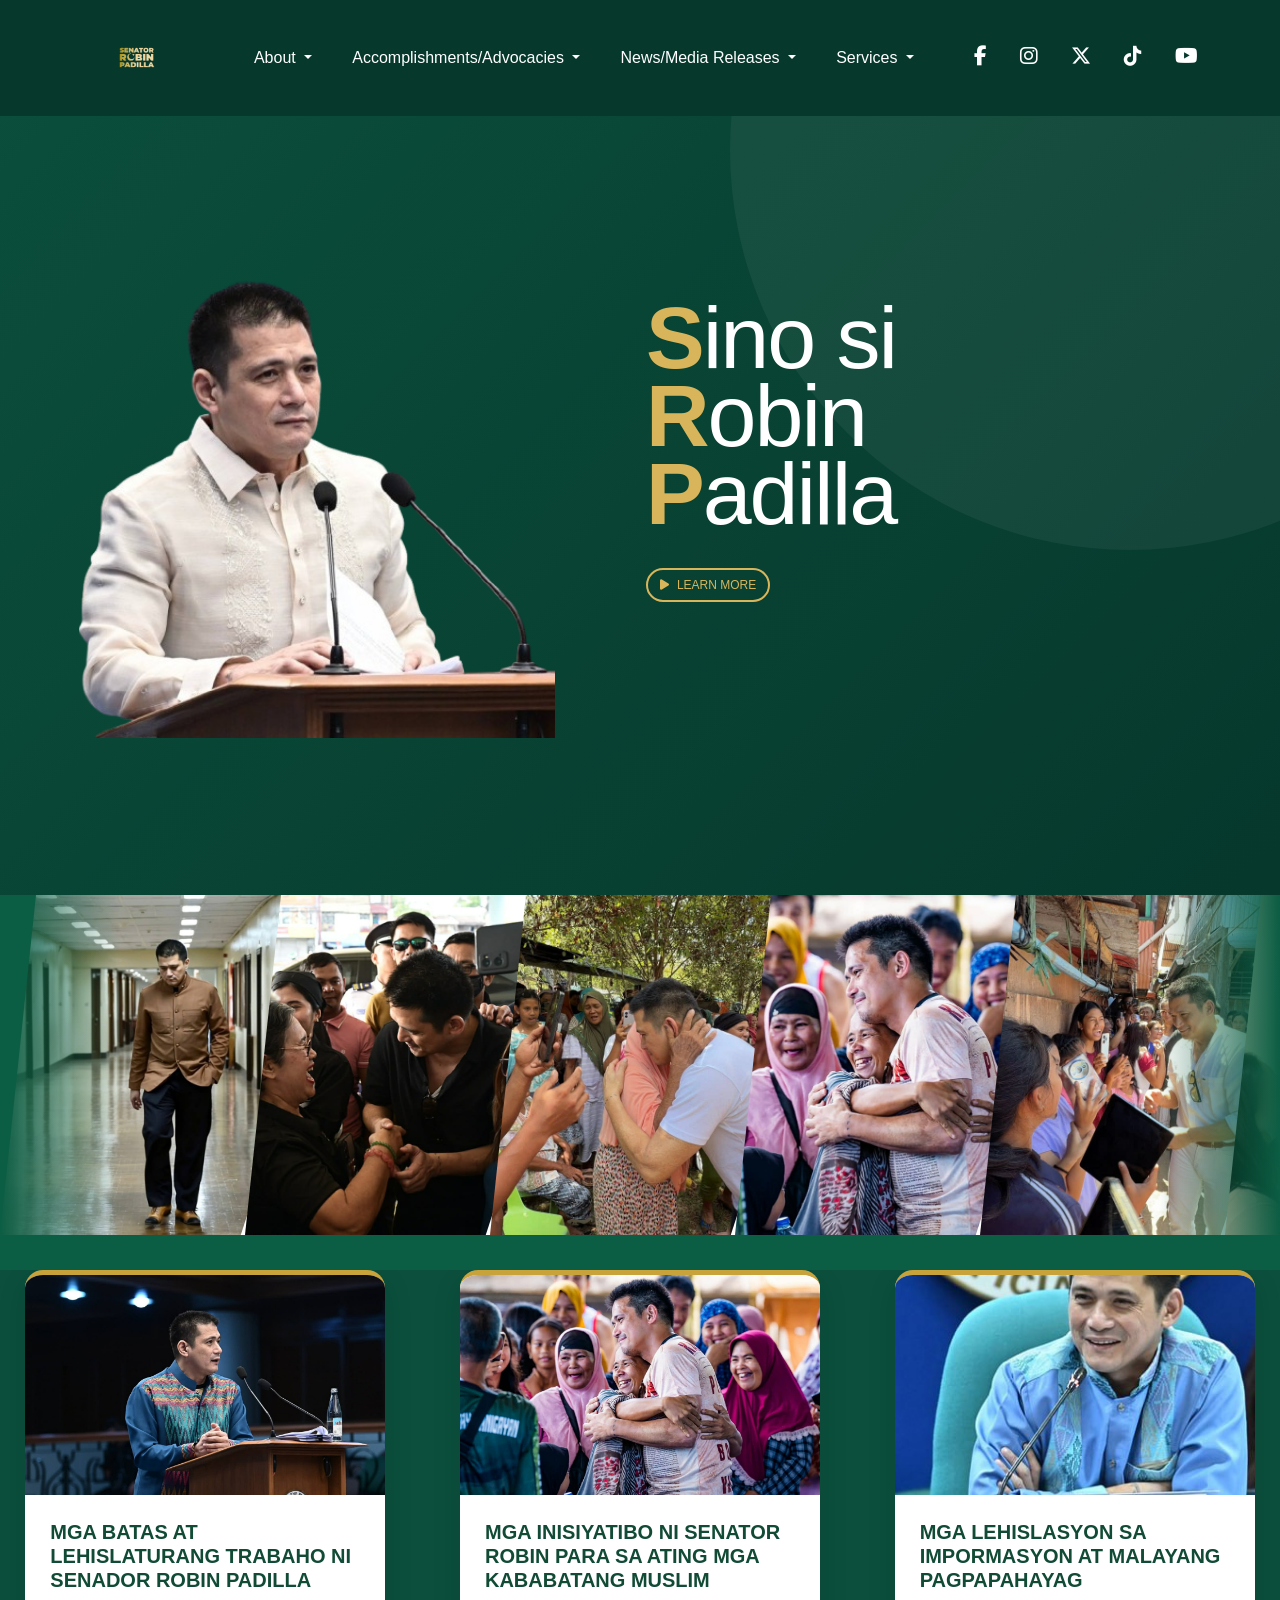
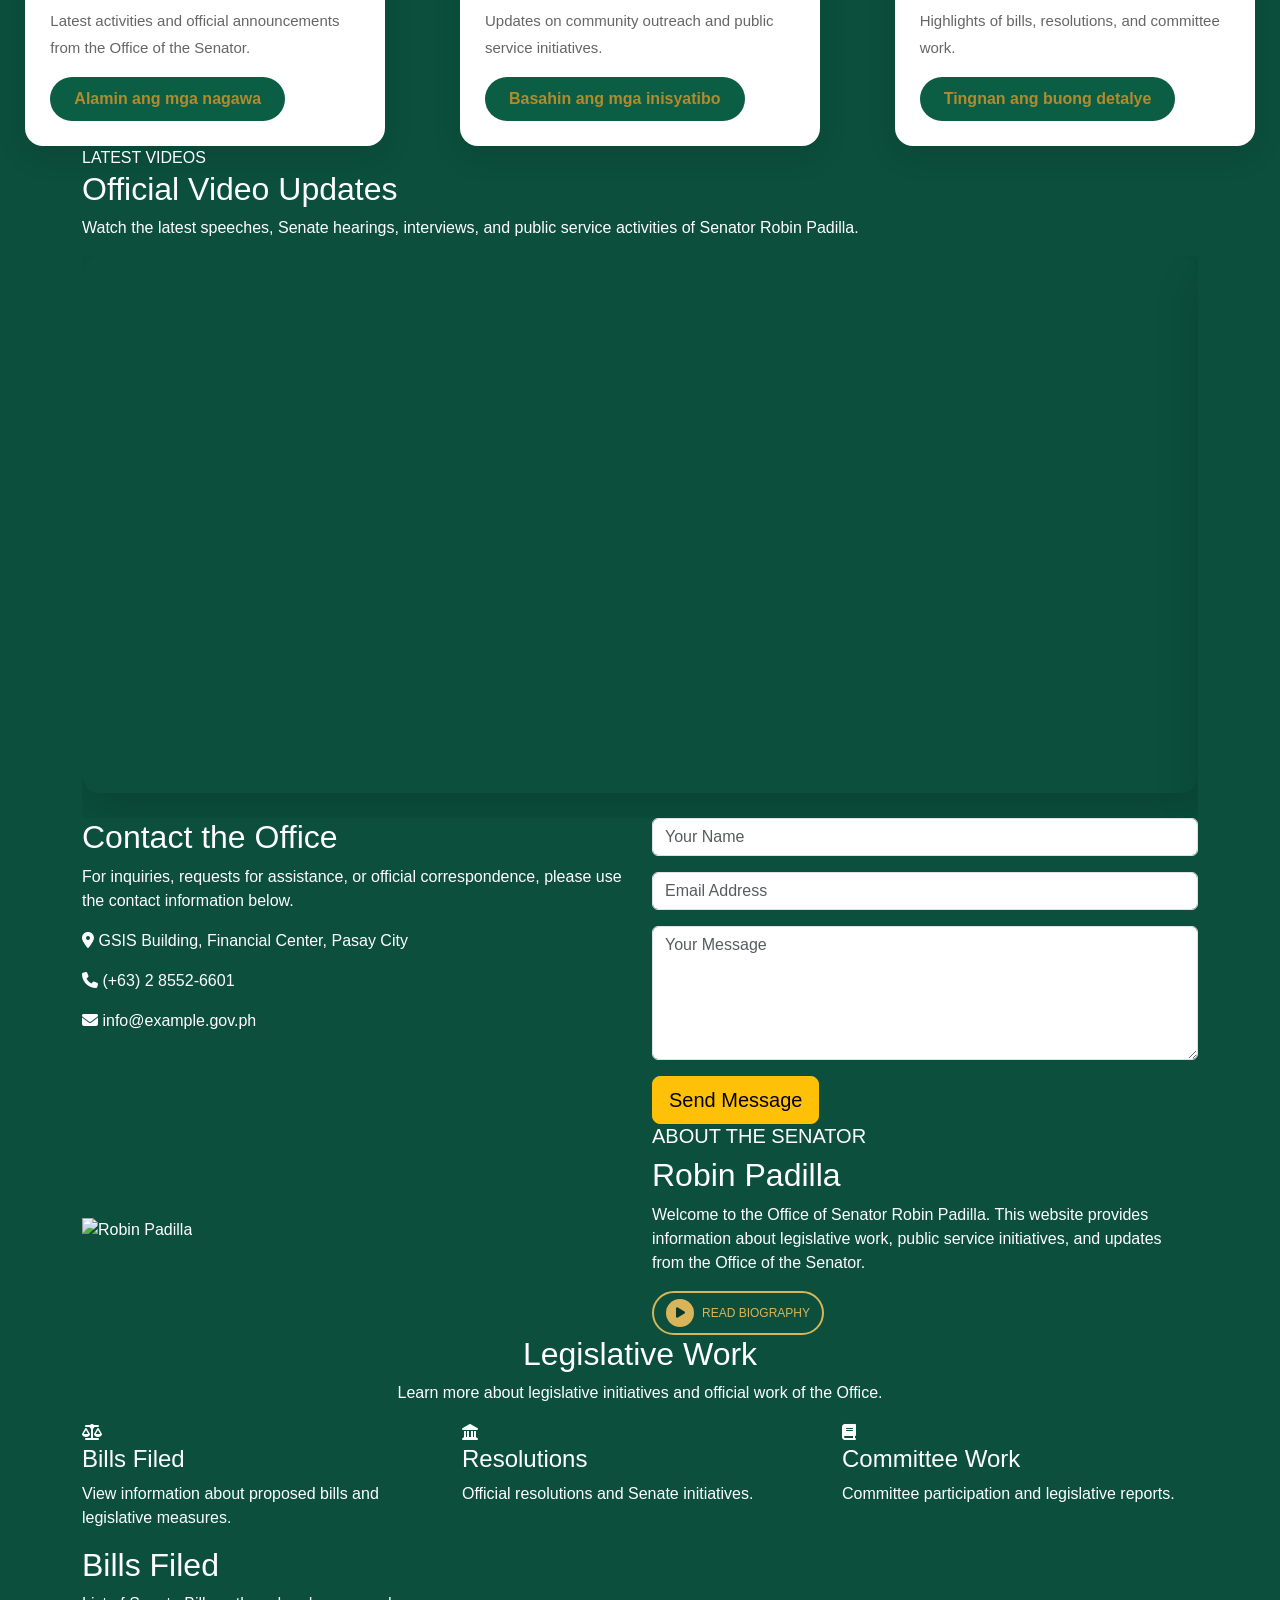
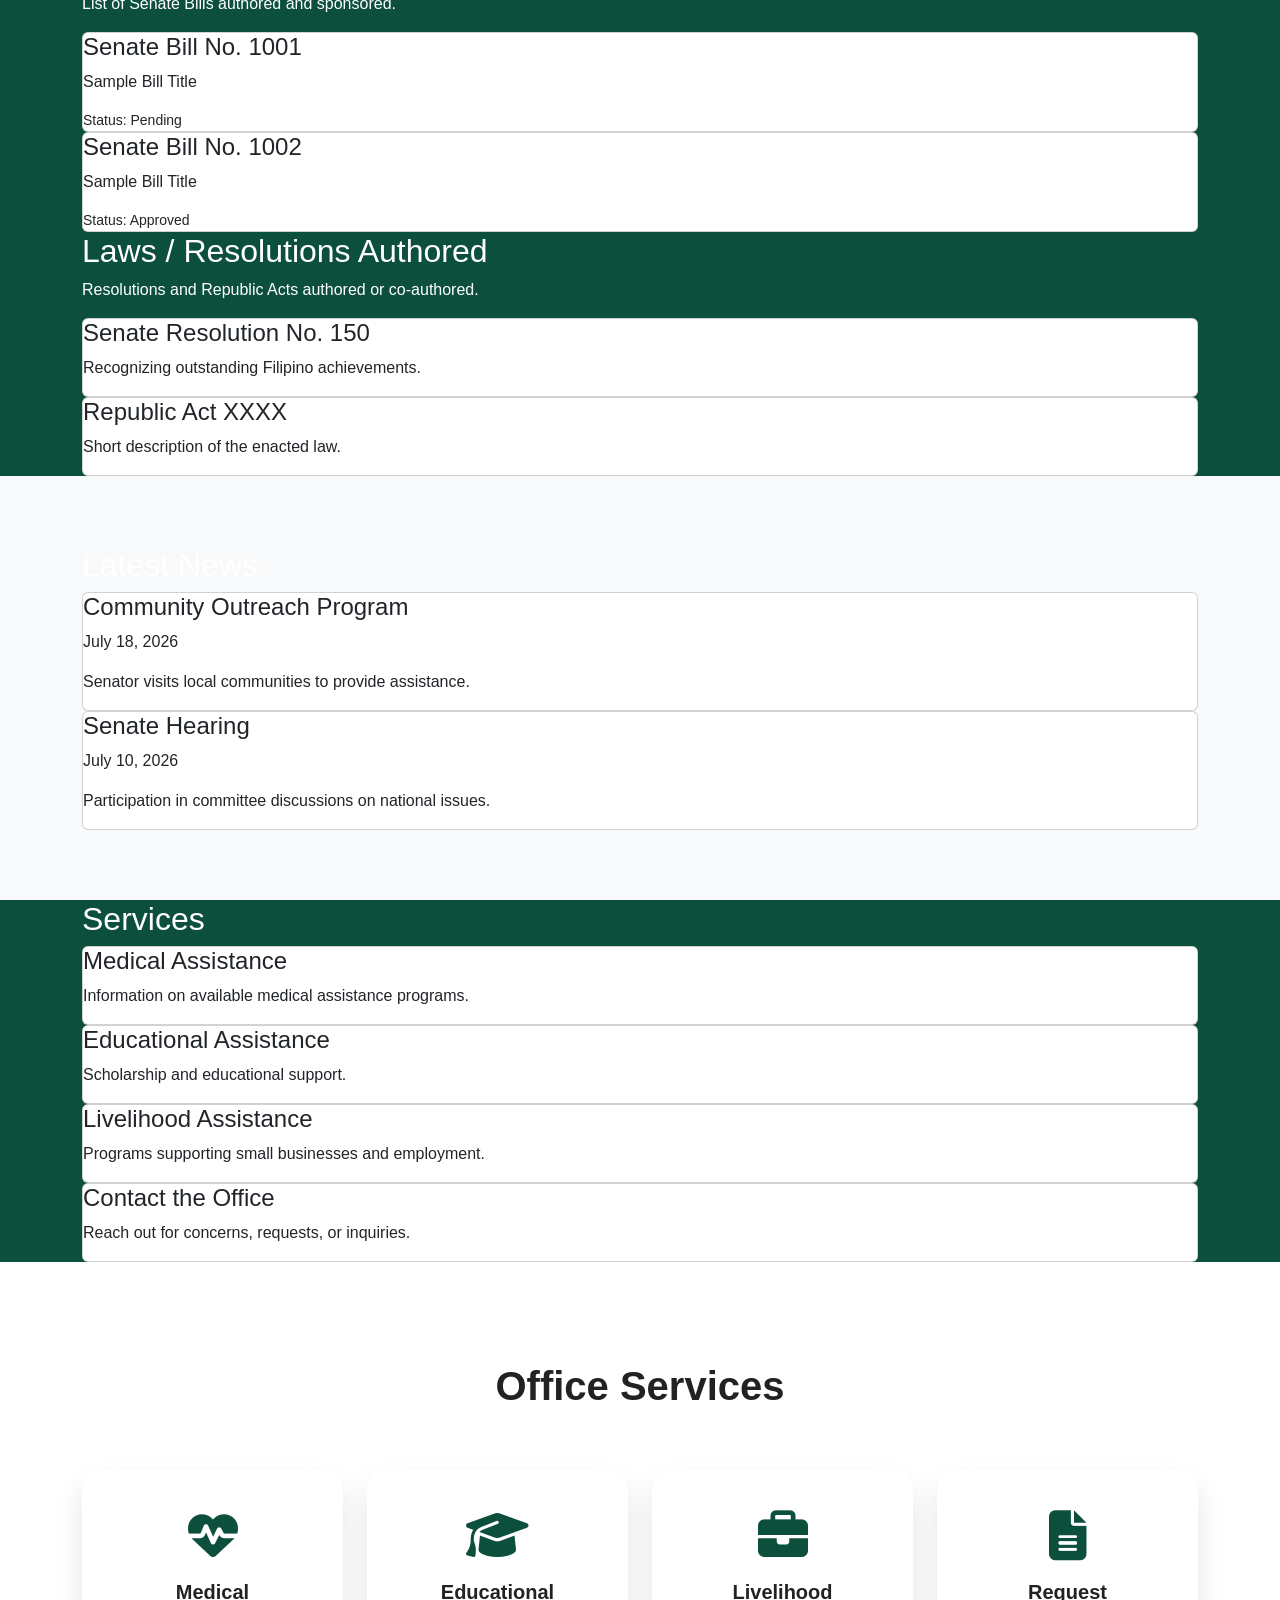
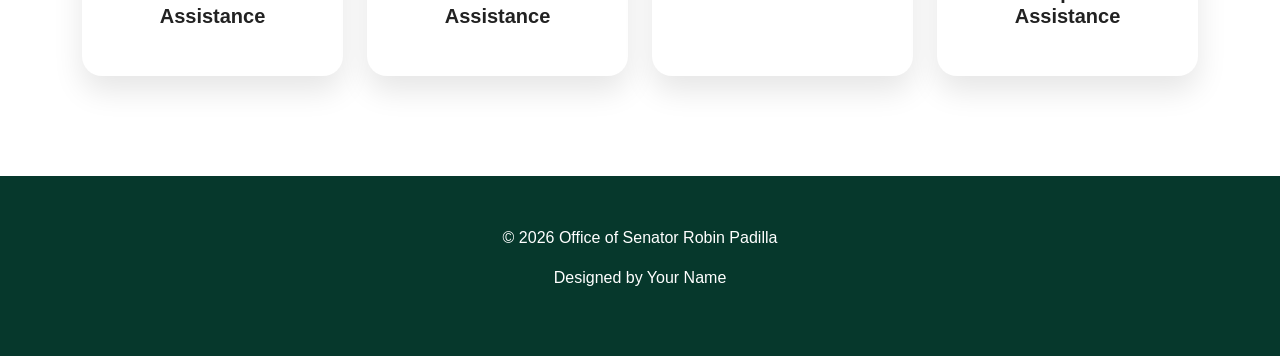
==== index.html @ f65e0e1d "Add files via upload" ====
<!DOCTYPE html>
<html lang="en">
<head>
    <link rel="stylesheet" href="https://cdn.jsdelivr.net/npm/swiper@11/swiper-bundle.min.css">
    <meta charset="UTF-8">
    <meta name="viewport" content="width=device-width, initial-scale=1.0">
    <title>Office of Senator Robin Padilla</title>

    <!-- Bootstrap -->
    <link href="https://cdn.jsdelivr.net/npm/bootstrap@5.3.3/dist/css/bootstrap.min.css" rel="stylesheet">

    <!-- Font Awesome -->
    <link rel="stylesheet"
          href="https://cdnjs.cloudflare.com/ajax/libs/font-awesome/6.6.0/css/all.min.css">

    <!-- Google Font -->
    <link href="https://fonts.googleapis.com/css2?family=League+Spartan:wght@400;500;600;700;800&display=swap" rel="stylesheet">

    <link rel="stylesheet" href="style.css">
    <link rel="preconnect" href="https://fonts.googleapis.com">
<link rel="preconnect" href="https://fonts.gstatic.com" crossorigin>

<link href="https://fonts.googleapis.com/css2?family=League+Spartan:wght@400;500;600;700;800&display=swap" rel="stylesheet">
<link href="https://unpkg.com/aos@2.3.4/dist/aos.css" rel="stylesheet">
</head><script src="https://unpkg.com/aos@2.3.4/dist/aos.js"></script>
<script>
AOS.init({
    duration:1000,
    once:true
});
</script>
<script src="https://cdn.jsdelivr.net/npm/swiper@11/swiper-bundle.min.js"></script>

<script>
const swiper = new Swiper(".videoSwiper", {
    loop: true,
    speed: 800,

    pagination: {
        el: ".swiper-pagination",
        clickable: true,
    },

    autoplay: {
        delay: 5000,
        disableOnInteraction: false,
    },
});
</script>
<body>
    
<!-- ================= NAVBAR ================= -->

<nav class="navbar navbar-expand-lg navbar-dark fixed-top">

<div class="container">
<!-- Logo sa kanan -->
<a href="index.html" title="Home">
    <img src="images/senate-logo.png" alt="Senate Logo" class="right-logo">
</a>
<a class="navbar-brand" href="index.html">
</a>

<button class="navbar-toggler"
        data-bs-toggle="collapse"
        data-bs-target="#menu">

<span class="navbar-toggler-icon"></span>
<span class="news-badge">
    SENATE OF THE PHILIPPINES
</span>

</button>

<div class="collapse navbar-collapse" id="menu">

<ul class="navbar-nav ms-auto custom-menu">

    <li class="nav-item dropdown">
        <a class="nav-link dropdown-toggle menu-btn"
           href="#"
           role="button"
           data-bs-toggle="dropdown">
            About
        </a>

        <ul class="dropdown-menu">
            <li><a class="dropdown-item" href="#SRP: Sino si Robin Padilla?">SRP: Sino si Robin Padilla?</a></li>
            <li><a class="dropdown-item" href="#Biography">Biography</a></li>
            <li><a class="dropdown-item" href="#Core Belief, Vision">Core Belief, Vision</a></li>
            <li><a class="dropdown-item" href="#Committee Memberships">Committee Memberships</a></li>
            <li><a class="dropdown-item" href="#Awards, Career Timeline">Awards, Career Timeline</a></li>
        </ul>
    </li>

   <li class="nav-item dropdown">
    <a class="nav-link dropdown-toggle menu-btn"
       href="#"
       role="button"
       data-bs-toggle="dropdown"
       aria-expanded="false">
        Accomplishments/Advocacies
    </a>

    <ul class="dropdown-menu">

        <li>
            <a class="dropdown-item" href="#bills-filed">Bills Filed</a>
        </li>

        <li>
          <a class="dropdown-item" href="#laws-resolutions">Laws/Resolutions Authored</a>
        </li>

        <li>
          <a class="dropdown-item" href="#committee-reports">Committee Reports</a>
        </li>

        <li>
          <a class="dropdown-item" href="#advocacies">Advocacies</a><li class=
        </li>

    </ul>
</li>

   <li class="nav-item dropdown">
    <a class="nav-link dropdown-toggle menu-btn"
       href="#"
       role="button"
       data-bs-toggle="dropdown"
       aria-expanded="false">
        News/Media Releases
    </a>

    <ul class="dropdown-menu">

        <li>
            <a class="dropdown-item" href="#news">
                News
            </a>
        </li>

        <li>
            <a class="dropdown-item" href="#media-press-releases">
                Media/Press Releases
            </a>
        </li>

        <li>
            <a class="dropdown-item" href="#speeches">
                Speeches
            </a>
        </li>

        <li>
            <a class="dropdown-item" href="#videos">
                Videos
            </a>
        </li>

        <li>
            <a class="dropdown-item" href="#photo-gallery">
                Photo Gallery
            </a>
        </li>

    </ul>
</li>

    <li class="nav-item dropdown">
        <a class="nav-link dropdown-toggle menu-btn"
           href="#"
           role="button"
           data-bs-toggle="dropdown">
            Services
        </a>

        <ul class="dropdown-menu">
            <li><a class="dropdown-item" href="#medical Assistance">Medical Assistance</a></li>
            <li><a class="dropdown-item" href="#Education Assistance">Education Assistance(including list of Requirements/processes)</a></li>
            <li><a class="dropdown-item" href="#Frequently Asked-Questions">Frequently Asked Questions</a></li>
            <li><a class="dropdown-item" href="#Downloadable Forms(OSRP,if any)">Downloadable Forms(OSRP,if any)</a></li>
        </ul>
    </li>

</ul>

<div class="social">

<a href="https://www.facebook.com/ROBINPADILLA.OFFICIAL" target="_blank">
    <i class="fab fa-facebook-f"></i>
</a>

<a href="https://www.instagram.com/your_username/" target="_blank">
    <i class="fab fa-instagram"></i>
</a>
<a href="https://x.com/" target="_blank">
    <i class="fab fa-x-twitter"></i>
</a>
<a href="https://www.tiktok.com/@senatorrobinpadilla" target="_blank">
    <i class="fab fa-tiktok"></i>
</a>

<a href="https://www.youtube.com/@OfficialSenatorRobinPadilla" target="_blank">
    <i class="fab fa-youtube"></i>
</a>

</a>

</div>

</div>

</div>
    
</div>

</nav>

<!-- ================= HERO ================= -->

<section class="hero">
<div class="hero-banner">
    <img src="images/rob3.png" alt="Robin Padilla Banner">
</div>
<div class="container">

<div class="row align-items-center">

<div class="col-lg-6">

<div class="hero-image">

</div>

<div class="col-lg-6">

<div class="hero-text">

<h1 class="hero-title">
    <span class="gold">S</span>ino&nbsp;si<br>

    <span class="gold">R</span>obin<br>

    <span class="gold">P</span>adilla
</h1>

<p>

</p>

<a href="#" class="learn-btn">
    <span class="play-icon">
        <i class="fas fa-play"></i>
    </span>
    LEARN MORE
</a>

</div>


</section>

<div class="slider-container">

    <div class="slider-track">

        <div class="panel"><img src="images/bin1.jpg"></div>
        <div class="panel"><img src="images/bin2.jpg"></div>
        <div class="panel"><img src="images/bin3.jpg"></div>
        <div class="panel"><img src="images/TR1.jpg"></div>
        <div class="panel"><img src="images/bin4.jpg"></div>
        <div class="panel"><img src="images/bin5.jpg"></div>
        <div class="panel"><img src="images/bin6.jpg"></div>
        <div class="panel"><img src="images/bin7.jpg"></div>

        <!-- Duplicate -->
        <div class="panel"><img src="images/bin1.jpg"></div>
        <div class="panel"><img src="images/bin2.jpg"></div>
        <div class="panel"><img src="images/bin3.jpg"></div>
        <div class="panel"><img src="images/TR1.jpg"></div>
        <div class="panel"><img src="images/bin4.jpg"></div>
        <div class="panel"><img src="images/bin5.jpg"></div>
        <div class="panel"><img src="images/bin6.jpg"></div>
        <div class="panel"><img src="images/bin7.jpg"></div>

    </div>

</div>


</section>
</section>  

        <div class="row g-4">

            <div class="col-lg-4">
                <div class="news-card">
                    <img src="images/TR.jpg" alt="">
                    <div class="news-content">
                        <h4>MGA BATAS AT LEHISLATURANG TRABAHO
NI SENADOR ROBIN PADILLA</h4>
                        <p>Latest activities and official announcements from the Office of the Senator.</p>
                        <a href="news1.html" class="btn btn-success">
 Alamin ang mga nagawa</a>
                    </div>
                </div>
            </div>
            <div class="col-lg-4">
                <div class="news-card">
                    <img src="images/TR1.jpg" alt="">
                    <div class="news-content">
                        <h4>MGA INISIYATIBO NI SENATOR ROBIN PARA
SA ATING MGA KABABATANG MUSLIM</h4>
                        <p>Updates on community outreach and public service initiatives.</p>
                        <a href="news1.html" class="btn btn-success">
    Basahin ang mga inisyatibo
</a>
                    </div>
                </div>
            </div>

            <div class="col-lg-4 col-md-6 mx-auto">
                <div class="news-card">
                    <img src="images/TR3.jpg" alt="">
                    <div class="news-content">
                        <h4>MGA LEHISLASYON SA IMPORMASYON 
AT MALAYANG PAGPAPAHAYAG</h4>
                        <p>Highlights of bills, resolutions, and committee work.</p>
                        <a href="news1.html" class="btn btn-success">
                            Tingnan ang buong detalye</a>
                    </div>
                </div>
            </div>

        </div>

    </div>

</section>
<section class="latest-videos">

    <div class="container">

        <div class="section-header">
            <span class="badge-title">LATEST VIDEOS</span>
            <h2>Official Video Updates</h2>
            <p>Watch the latest speeches, Senate hearings, interviews, and public service activities of Senator Robin Padilla.</p>
        </div>

        <div class="swiper videoSwiper">

    <div class="swiper-wrapper">

        <div class="swiper-slide">
            <div class="video-frame">
                <iframe
                    src="https://www.youtube.com/embed/BLpm2_36I8U?rel=0"
                    allowfullscreen>
                </iframe>
            </div>
        </div>

        <div class="swiper-slide">
            <div class="video-frame">
                <iframe
                    src="https://www.youtube.com/embed/VIDEO_ID_2?rel=0"
                    allowfullscreen>
                </iframe>
            </div>
        </div>

        <div class="swiper-slide">
            <div class="video-frame">
                <iframe
                    src="https://www.youtube.com/embed/VIDEO_ID_3?rel=0"
                    allowfullscreen>
                </iframe>
            </div>
        </div>

    </div>

    <!-- DOTS -->
    <div class="swiper-pagination"></div>

</div>
</section>
<section class="contact-section">

    <div class="container">

        <div class="row">

            <div class="col-lg-6">

                <h2>Contact the Office</h2>

                <p>
                    For inquiries, requests for assistance, or official correspondence,
                    please use the contact information below.
                </p>

                <div class="contact-info">

                    <p><i class="fa-solid fa-location-dot"></i> GSIS Building, Financial Center, Pasay City</p>

                    <p><i class="fa-solid fa-phone"></i> (+63) 2 8552-6601</p>

                    <p><i class="fa-solid fa-envelope"></i> info@example.gov.ph</p>

                </div>

            </div>

            <div class="col-lg-6">

                <form>

                    <input type="text" placeholder="Your Name" class="form-control mb-3">

                    <input type="email" placeholder="Email Address" class="form-control mb-3">

                    <textarea class="form-control mb-3"
                    rows="5"
                    placeholder="Your Message"></textarea>

                    <button class="btn btn-warning btn-lg">
                        Send Message
                    </button>

                </form>

            </div>

        </div>

    </div>

</section>

<section class="about-section">

        <div class="container">

            <div class="row align-items-center">

                <div class="col-lg-6">

                    <img src="image/SRP Logo Gold.png" class="img-fluid about-img" alt="Robin Padilla">

                </div>

            <div class="col-lg-6">

                <h5 class="section-subtitle">ABOUT THE SENATOR</h5>

                <h2>Robin Padilla</h2>

                <p>
                    Welcome to the Office of Senator Robin Padilla. This website provides information
                    about legislative work, public service initiatives, and updates from the Office
                    of the Senator.
                </p>

                <a href="#" class="learn-btn">
                    <span class="play">
                        <i class="fa-solid fa-play"></i>
                    </span>
                    READ BIOGRAPHY
                </a>

            </div>

        </div>

    </div>

</section>
<section class="legislation">

    <div class="container">

        <h2 class="text-center">Legislative Work</h2>
        <p class="text-center section-text">
            Learn more about legislative initiatives and official work of the Office.
        </p>

        <div class="row g-4">

            <div class="col-md-4">
                <div class="leg-card">
                    <i class="fa-solid fa-scale-balanced"></i>
                    <h4>Bills Filed</h4>
                    <p>View information about proposed bills and legislative measures.</p>
                </div>
            </div>

            <div class="col-md-4">
                <div class="leg-card">
                    <i class="fa-solid fa-landmark"></i>
                    <h4>Resolutions</h4>
                    <p>Official resolutions and Senate initiatives.</p>
                </div>
            </div>

            <div class="col-md-4">
                <div class="leg-card">
                    <i class="fa-solid fa-book"></i>
                    <h4>Committee Work</h4>
                    <p>Committee participation and legislative reports.</p>
                </div>
            </div>

        </div>

    </div>

</section><section id="bills-filed" class="section">
    <div class="container">
        <h2>Bills Filed</h2>
        <p>List of Senate Bills authored and sponsored.</p>

        <div class="card">
            <h4>Senate Bill No. 1001</h4>
            <p>Sample Bill Title</p>
            <small>Status: Pending</small>
        </div>

        <div class="card">
            <h4>Senate Bill No. 1002</h4>
            <p>Sample Bill Title</p>
            <small>Status: Approved</small>
        </div>
    </div>
</section><section id="laws-resolutions" class="section">
    <div class="container">
        <h2>Laws / Resolutions Authored</h2>
        <p>Resolutions and Republic Acts authored or co-authored.</p>

        <div class="card">
            <h4>Senate Resolution No. 150</h4>
            <p>Recognizing outstanding Filipino achievements.</p>
        </div>

        <div class="card">
            <h4>Republic Act XXXX</h4>
            <p>Short description of the enacted law.</p>
        </div>
    </div>
</section><section id="latest-news" class="section">
    <div class="container">
        <h2>Latest News</h2>

        <div class="card">
            <h4>Community Outreach Program</h4>
            <p>July 18, 2026</p>
            <p>Senator visits local communities to provide assistance.</p>
        </div>

        <div class="card">
            <h4>Senate Hearing</h4>
            <p>July 10, 2026</p>
            <p>Participation in committee discussions on national issues.</p>
        </div>
    </div>
</section><section id="services" class="section">
    <div class="container">
        <h2>Services</h2>

        <div class="card">
            <h4>Medical Assistance</h4>
            <p>Information on available medical assistance programs.</p>
        </div>

        <div class="card">
            <h4>Educational Assistance</h4>
            <p>Scholarship and educational support.</p>
        </div>

        <div class="card">
            <h4>Livelihood Assistance</h4>
            <p>Programs supporting small businesses and employment.</p>
        </div>

        <div class="card">
            <h4>Contact the Office</h4>
            <p>Reach out for concerns, requests, or inquiries.</p>
        </div>
    </div>
</section>
<!-- ================= SERVICES ================= -->

<section class="services">

<div class="container">

<h2>Office Services</h2>

<div class="row">

<div class="col-md-3">

<div class="service-box">

<i class="fa-solid fa-heart-pulse"></i>

<h4>Medical Assistance</h4>

</div>

</div>

<div class="col-md-3">

<div class="service-box">

<i class="fa-solid fa-graduation-cap"></i>

<h4>Educational Assistance</h4>

</div>

</div>

<div class="col-md-3">

<div class="service-box">

<i class="fa-solid fa-briefcase"></i>

<h4>Livelihood</h4>

</div>

</div>

<div class="col-md-3">

<div class="service-box">

<i class="fa-solid fa-file-lines"></i>

<h4>Request Assistance</h4>

</div>

</div>

</div>

</div>

</section>

<!-- ================= FOOTER ================= -->

<footer>

<footer class="footer">

<div class="container">

<p>

© 2026 Office of Senator Robin Padilla

</p>

<p>

Designed by Your Name

</p>

</div>

</footer>

<script src="https://cdn.jsdelivr.net/npm/bootstrap@5.3.3/dist/js/bootstrap.bundle.min.js"></script>

</body>
</html>
---- style.css ----
/* ===============================
   GLOBAL
=================================*/

*{
    margin:0;
    padding:0;
    box-sizing:border-box;
    font-family:'Poppins',sans-serif;
}

html{
    scroll-behavior:smooth;
}

body{
    background:#0b4f3c;
    color:#fff;
}

/* ===============================
   NAVBAR
=================================*/

.navbar{
    background:#06382c;
    padding:18px 0;
}

.logo{
    color:#d8b55b !important;
    font-size:32px;
    font-weight:800;
}

.nav-link{
    color:#fff !important;
    font-weight:500;
    margin:0 12px;
}

.nav-link:hover{
    color:#d8b55b !important;
}

.dropdown-menu{
    border-radius:15px;
    border:none;
}

.social{
    margin-left:25px;
}

.social i{
    color:white;
    margin-left:15px;
    font-size:20px;
    cursor:pointer;
}

.social i:hover{
    color:#d8b55b;
}

/* ===============================
   HERO
=================================*/

.hero{

    min-height:100vh;

    display:flex;

    align-items:center;

    background:linear-gradient(135deg,#0b4f3c,#06382c);

    position:relative;

    overflow:hidden;

}

.hero::before{

content:"";

position:absolute;

width:800px;

height:800px;

border-radius:50%;

background:rgba(255,255,255,.05);

right:-250px;

top:-250px;

}

.hero-image{

text-align:center;

}

.hero-image img{

width:520px;

max-width:100%;

filter:drop-shadow(0 20px 35px rgba(0,0,0,.45));

}

.hero-text h1{
    font-size: 88px;      /* dating 90px */
    font-weight: 500;     /* manipis */
    line-height: 78px;
    margin-bottom: 20px;
    font-family: "Poppins", sans-serif;
}

.gold{
    color: #d8b55b;
    font-size: 110px;      /* dating 110px */
    font-weight: 600;
}

.gold{

color:#d8b55b;

font-size:110px;

}

.hero-text p{

font-size:22px;

line-height:40px;

max-width:650px;

margin-bottom:35px;

}

/* ===============================
   BUTTON
=================================*/

.learn-btn{

display:inline-flex;

align-items:center;

gap:8px;

padding:6px 12px;

border:2px solid #d8b55b;

border-radius:30px;

text-decoration:none;

color:#d8b55b;
font-size: 12px;
font-weight:300;

transition:.3s;

}

.learn-btn:hover{

background:#d8b55b;

color:#06382c;

}

.play{

width:28px;

height:28px;

background:#d8b55b;

color:#06382c;

display:flex;

align-items:center;

justify-content:center;

border-radius:50%;

font-size:12px;

}

/* ===============================
   SERVICES
=================================*/

.services{

background:#fff;

padding:100px 0;

color:#222;

}

.services h2{

text-align:center;

font-size:40px;

margin-bottom:60px;

font-weight:700;

}

.service-box{

background:white;

border-radius:20px;

padding:40px;

text-align:center;

box-shadow:0 15px 30px rgba(0,0,0,.1);

transition:.3s;

height:100%;

}

.service-box:hover{

transform:translateY(-10px);

}

.service-box i{

font-size:50px;

color:#0b4f3c;

margin-bottom:20px;

}

.service-box h4{

font-size:20px;

font-weight:600;

}

/* ===============================
   FOOTER
=================================*/

footer{

background:#06382c;

padding:25px;

text-align:center;

color:white;

}

/* ===============================
   MOBILE
=================================*/

@media(max-width:991px){

.hero{

padding-top:120px;

text-align:center;

}

.hero-text h1{

font-size:60px;

line-height:60px;

}

.gold{

font-size:70px;

}

.hero-image img{

width:350px;

margin-bottom:40px;

}

.hero-text p{

font-size:18px;

line-height:30px;

}

.social{

display:none;

}

}/* ===============================
   NEWS
=================================*/

.news{
    background:#f4f4f4;
    padding:100px 0;
}

.news h2{
    text-align:center;
    font-size:42px;
    color:#06382c;
    margin-bottom:50px;
    font-weight:700;
}

.news-card{
    background:white;
    border-radius:20px;
    overflow:hidden;
    box-shadow:0 15px 30px rgba(0,0,0,.08);
    transition:.3s;
}

.news-card:hover{
    transform:translateY(-10px);
}

.news-card img{
    width:100%;
    height:240px;
    object-fit:cover;
}

.news-content{
    padding:25px;
}

.news-content h4{
    color:#06382c;
    margin-bottom:15px;
}

.news-content a{
    text-decoration:none;
    color:#b38b2d;
    font-weight:600;
}/* ===== HERO BANNER ===== */

.hero-banner{
    display: flex;
    justify-content: center;
    align-items: center;
    padding: 20px 0;
}

.hero-banner{
    width:100%;
    display:flex;
    justify-content:center;
    align-items:center;
}

.hero-banner img{
    width:75%;
    max-width:1100px;
}
}.hero-banner img:hover{
    transform:scale(1.05);
    box-shadow:0 20px 40px rgba(0,0,0,.35);
}.hero-banner{
    overflow:hidden;
    border-radius:18px;
}

.hero-banner img{
    transition:transform .6s ease, filter .6s ease;
}

.hero-banner:hover img{
    transform:scale(1.08);
    filter:brightness(110%);
}
.hero-banner{
    margin-top: 80px;   /* palakihin o liitan ang value */
}margin-top: 50px;
margin-top: 80px;
margin-top: 100px;
margin-top: 120px;
.top-right-logo{
    position: absolute;
    top: 10px;
    right: 20px;
}

.top-right-logo img{
    width: 70px;
    height: auto;
}.social{
    display:flex;
    align-items:center;
    gap:18px;
}

.right-logo{
    width: 80px;px;
    height: 80px;px;
    object-fit:contain;
    margin-left:15px;
}.news-image{
    width:100%;
    max-width:2000px;
    display:block;
    margin: 50px auto;
    border-radius: 20px;
    box-shadow:0 8px 20px rgba(0,0,0,.2);
    transition:0.4s;
}

.news-image:hover{
    transform:scale(1.03);
}/* ===== NEWS PAGE ===== */

.news-banner img{

width:100%;

height:450px;

object-fit:cover;

}

.news-title{

font-size:42px;

font-weight:bold;

margin-bottom:20px;

}

.news-date{

font-size:18px;

color:#777;

margin-bottom:30px;

}

.gallery{

width:100%;

height:250px;

object-fit:cover;

border-radius:15px;

transition:.4s;

cursor:pointer;

margin-bottom:20px;

}

.gallery:hover{

transform:scale(1.05);

box-shadow:0 15px 35px rgba(0,0,0,.25);

}/* NEWS HERO */

.hero-news{

position:relative;

}

.hero-news img{

width:100%;

height:500px;

object-fit:cover;

}

.hero-overlay{

position:absolute;

top:0;

left:0;

width:100%;

height:100%;

background:rgba(0,0,0,.45);

display:flex;

flex-direction:column;

justify-content:center;

align-items:center;

color:#fff;

}

.hero-overlay h1{

font-size:50px;

font-weight:bold;

text-align:center;

}

.hero-overlay p{

font-size:22px;

}

/* Gallery */

.gallery{

width:100%;

height:250px;

object-fit:cover;

border-radius:15px;

transition:.4s;

cursor:pointer;

}

.gallery:hover{

transform:scale(1.05);

box-shadow:0 15px 35px rgba(0,0,0,.25);

}/* PHOTO GALLERY */

.gallery{
    width:100%;
    height:250px;
    object-fit:cover;
    border-radius:15px;
    transition:all .5s ease;
    cursor:pointer;
    box-shadow:0 5px 15px rgba(0,0,0,.2);
}

.gallery:hover{
    transform:scale(1.08);
    box-shadow:0 20px 40px rgba(0,0,0,.4);
}.hero-title{
    opacity:0;
    transform:translateX(-100px);
    animation:slideLeft 1.4s ease forwards;
}.hero-title{
    font-family: "League Spartan", sans-serif;
    font-size: 88px;
    font-weight: 700;
    line-height: .95;
    letter-spacing: -2px;
    color: #fff;
}

.hero-title .gold{
    color: #d8b55b;
    font-size: inherit;
    font-weight: 700;
}

@keyframes slideLeft{

    from{
        opacity:0;
        transform:translateX(-100px);
    }

    to{
        opacity:1;
        transform:translateX(0);
    }

}#latest-news{
    padding-top: 0;
    margin-top: 0;
}
.news-badge{

    display:inline-block;

    background:#C8A23A;

    color:#fff;

    padding:6px 16px;

    border-radius:30px;

    font-size:12px;

    font-weight:700;

    letter-spacing:1px;

    margin-bottom:15px;

}
.news-image{
    width: 100%;
    display: block;
    margin: 0;
    border-radius: 0; /* optional kung gusto hanggang gilid */
}.container-fluid{
    padding-left: 0 !important;
    padding-right: 0 !important;
}

/* Section */
#latest-news{
    background:#f8f9fa;
    padding:70px 0;
}

/* News Card */
.news-card{
    max-width:360px;
    margin:auto;

    background:#fff;

    border-radius:18px;

    overflow:hidden;

    box-shadow:0 10px 30px rgba(0,0,0,.10);

    transition:.45s ease;

    border-top:5px solid #C8A23A; /* Gold */

    height:100%;
}

.news-card:hover{

    transform:translateY(-10px);

    box-shadow:0 20px 45px rgba(0,0,0,.18);

}

/* Image */
.news-card img{

    width:100%;
    height:220px;   /* Liit nang kaunti */

    object-fit:cover;

    transition:.5s;
}

.news-card:hover img{

    transform:scale(1.08);

}

/* Content */

.news-content{

    padding:25px;

}

.news-content h4{

     font-size:20px;

    font-weight:800;

    text-transform:uppercase;

    color:#114B36;

}

.news-content p{

    color:#666;

    line-height:1.8;

    font-size:15px;

}

/* Button */

.news-content .btn{

    border-radius:50px;

    padding:10px 24px;

    font-weight:600;

    transition:.4s;

    background:#0B5D43;

    border:none;

}

.news-content .btn:hover{

    background:#C8A23A;

    color:#fff;

    transform:translateX(6px);

}

@keyframes zoomIn{
    from{
        opacity:0;
        transform:scale(.95);
    }
    to{
        opacity:1;
        transform:scale(1);
    }
}.slider-container{
    width:100%;
    overflow:hidden;
    position:relative;
    padding:35px 0;
    background:#0b5d43;
}.slider-container{
    margin-top:-5px;      /* pwede mong gawing -10px o -15px */
    padding-top:0;
}

/* Fade sa gilid */
.slider-container::before,
.slider-container::after{
    content:"";
    position:absolute;
    top:0;
    width:120px;
    height:100%;
    z-index:20;
    pointer-events:none;
}

.slider-container::before{
    left:0;
    background:linear-gradient(to right,#0b5d43,transparent);
}

.slider-container::after{
    right:0;
    background:linear-gradient(to left,#0b5d43,transparent);
}

/* Animation */
.slider-track{
    display:flex;
    align-items:center;
    width:max-content;
    animation:slideMove 65s linear infinite;
}

.slider-container:hover .slider-track{
    animation-play-state:paused;
}

/* Diagonal Panels */
.panel{

    width:300px;
    height:340px;

    overflow:hidden;
    flex-shrink:0;

    position:relative;

    /* overlap */
    margin-left:-55px;

    clip-path:polygon(
        12% 0,
        100% 0,
        88% 100%,
        0 100%
    );

    transition:.5s;
}

.panel:first-child{
    margin-left:0;
}

/* White diagonal divider */
.panel::after{

    content:"";

    position:absolute;

    top:0;
    right:-2px;

    width:6px;
    height:100%;

    background:white;

    transform:skewX(-18deg);

    z-index:5;

}

.panel img{

    width:100%;
    height:100%;

    object-fit:cover;

    transition:.6s;

}

.panel:hover{

    z-index:30;

    transform:scale(1.06);

}

.panel:hover img{

    transform:scale(1.12);

}

@keyframes slideMove{

    from{
        transform:translateX(0);
    }

    to{
        transform:translateX(-50%);
    }

}.video-section{

    padding:80px 0;

    background:#f5f5f5;

}

.video-title{

    text-align:center;

    font-size:40px;

    font-weight:700;

    color:#0B5D43;

    margin-bottom:40px;

}

.myVideoSlider{

    max-width:950px;

    margin:auto;

}

.swiper-slide{

    border-radius:18px;

    overflow:hidden;

    box-shadow:0 20px 45px rgba(0,0,0,.15);

}

.swiper-slide iframe{

    width:100%;

    height:530px;

    border:0;

}

.swiper-pagination{
    position:relative;
    margin-top:25px;
    text-align:center;
}

.swiper-pagination-bullet{
    width:14px;
    height:14px;
    background:#c8a23a;
    opacity:.5;
}

.swiper-pagination-bullet-active{
    opacity:1;
    background:#0B5D43;
    transform:scale(1.3);
}
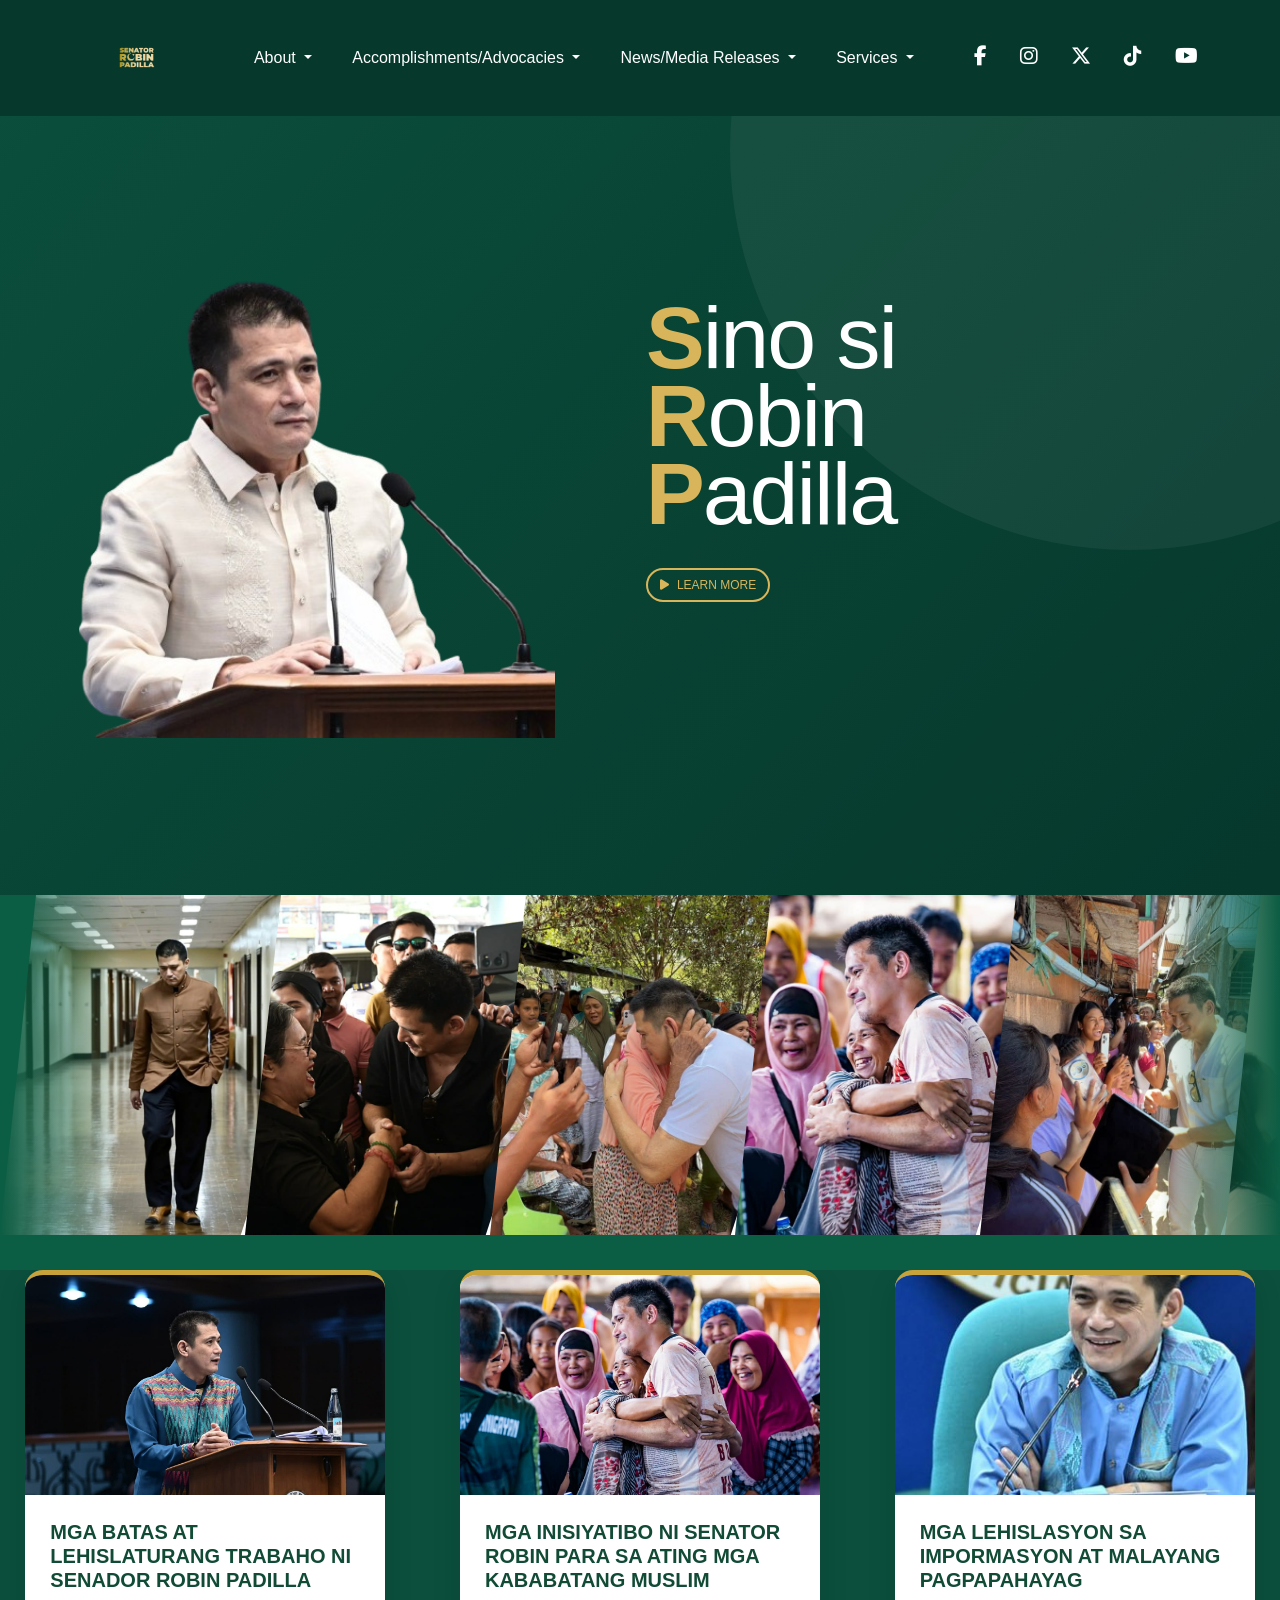
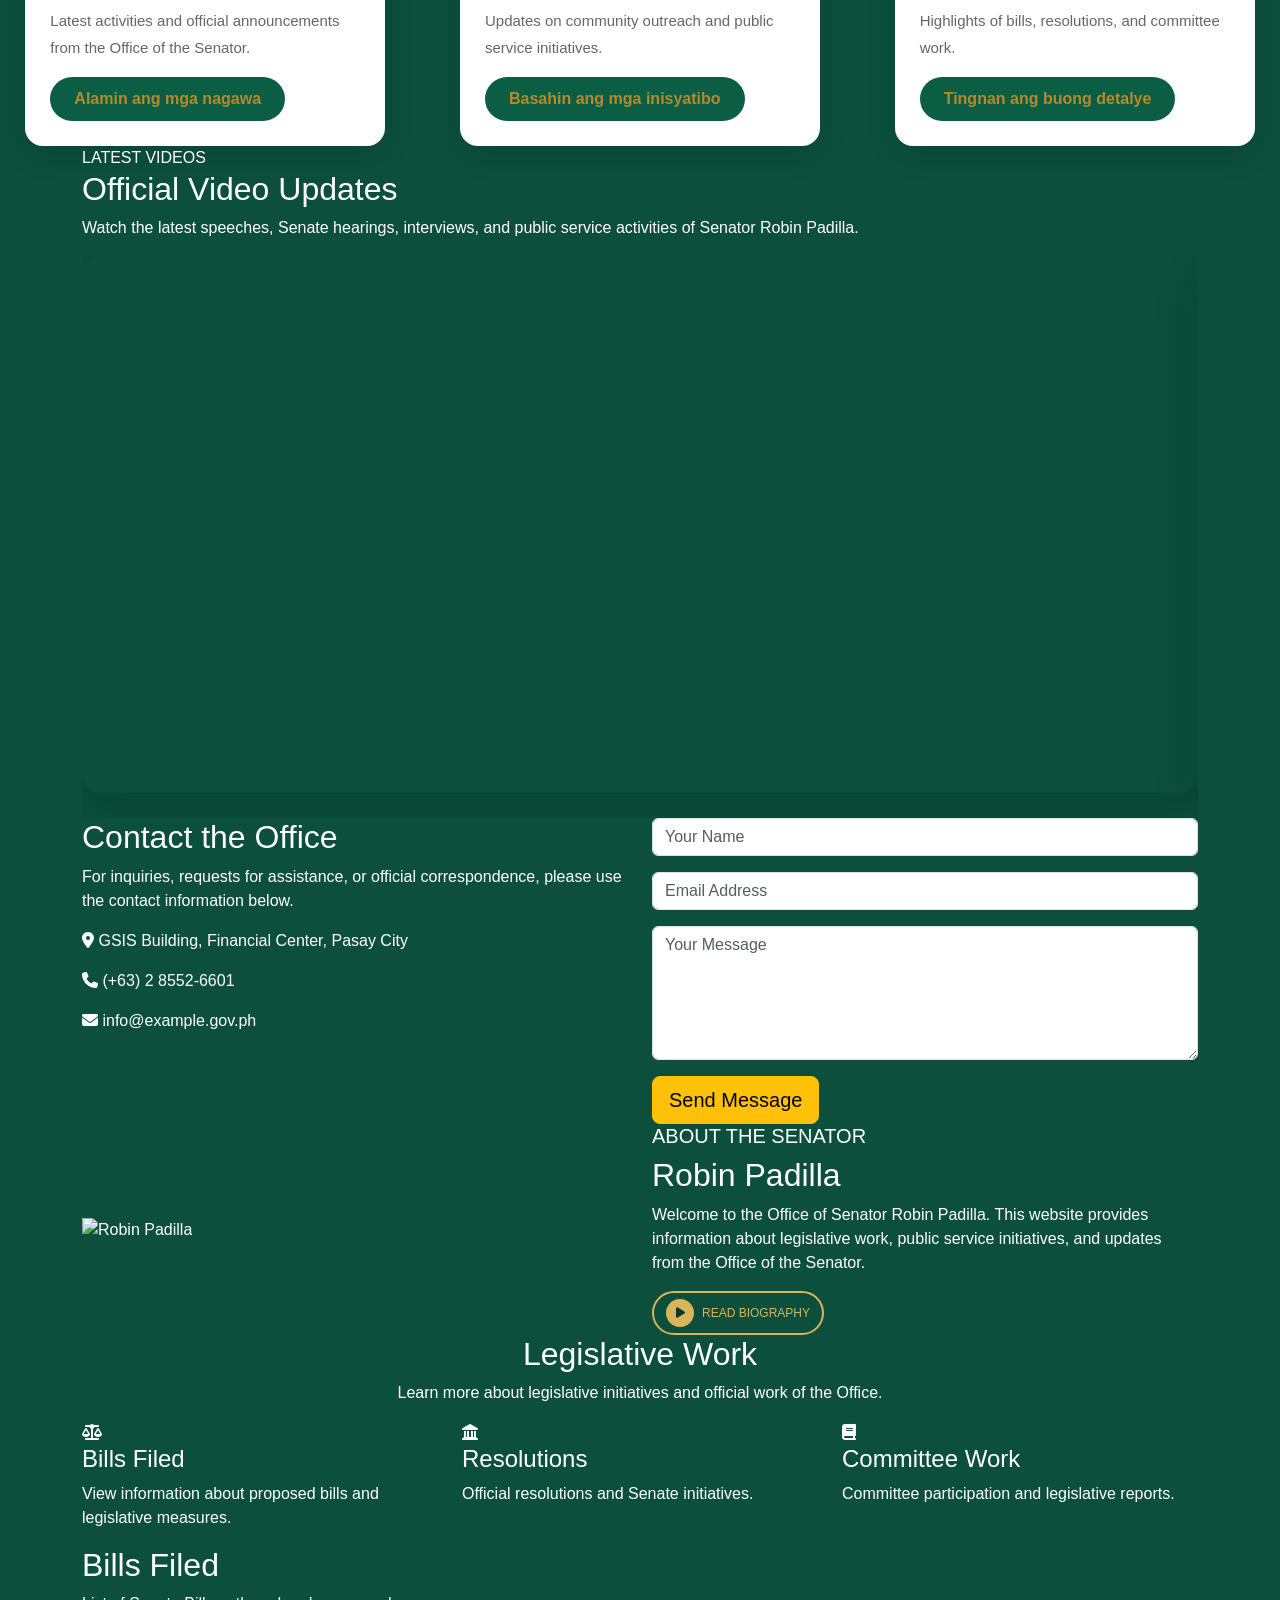
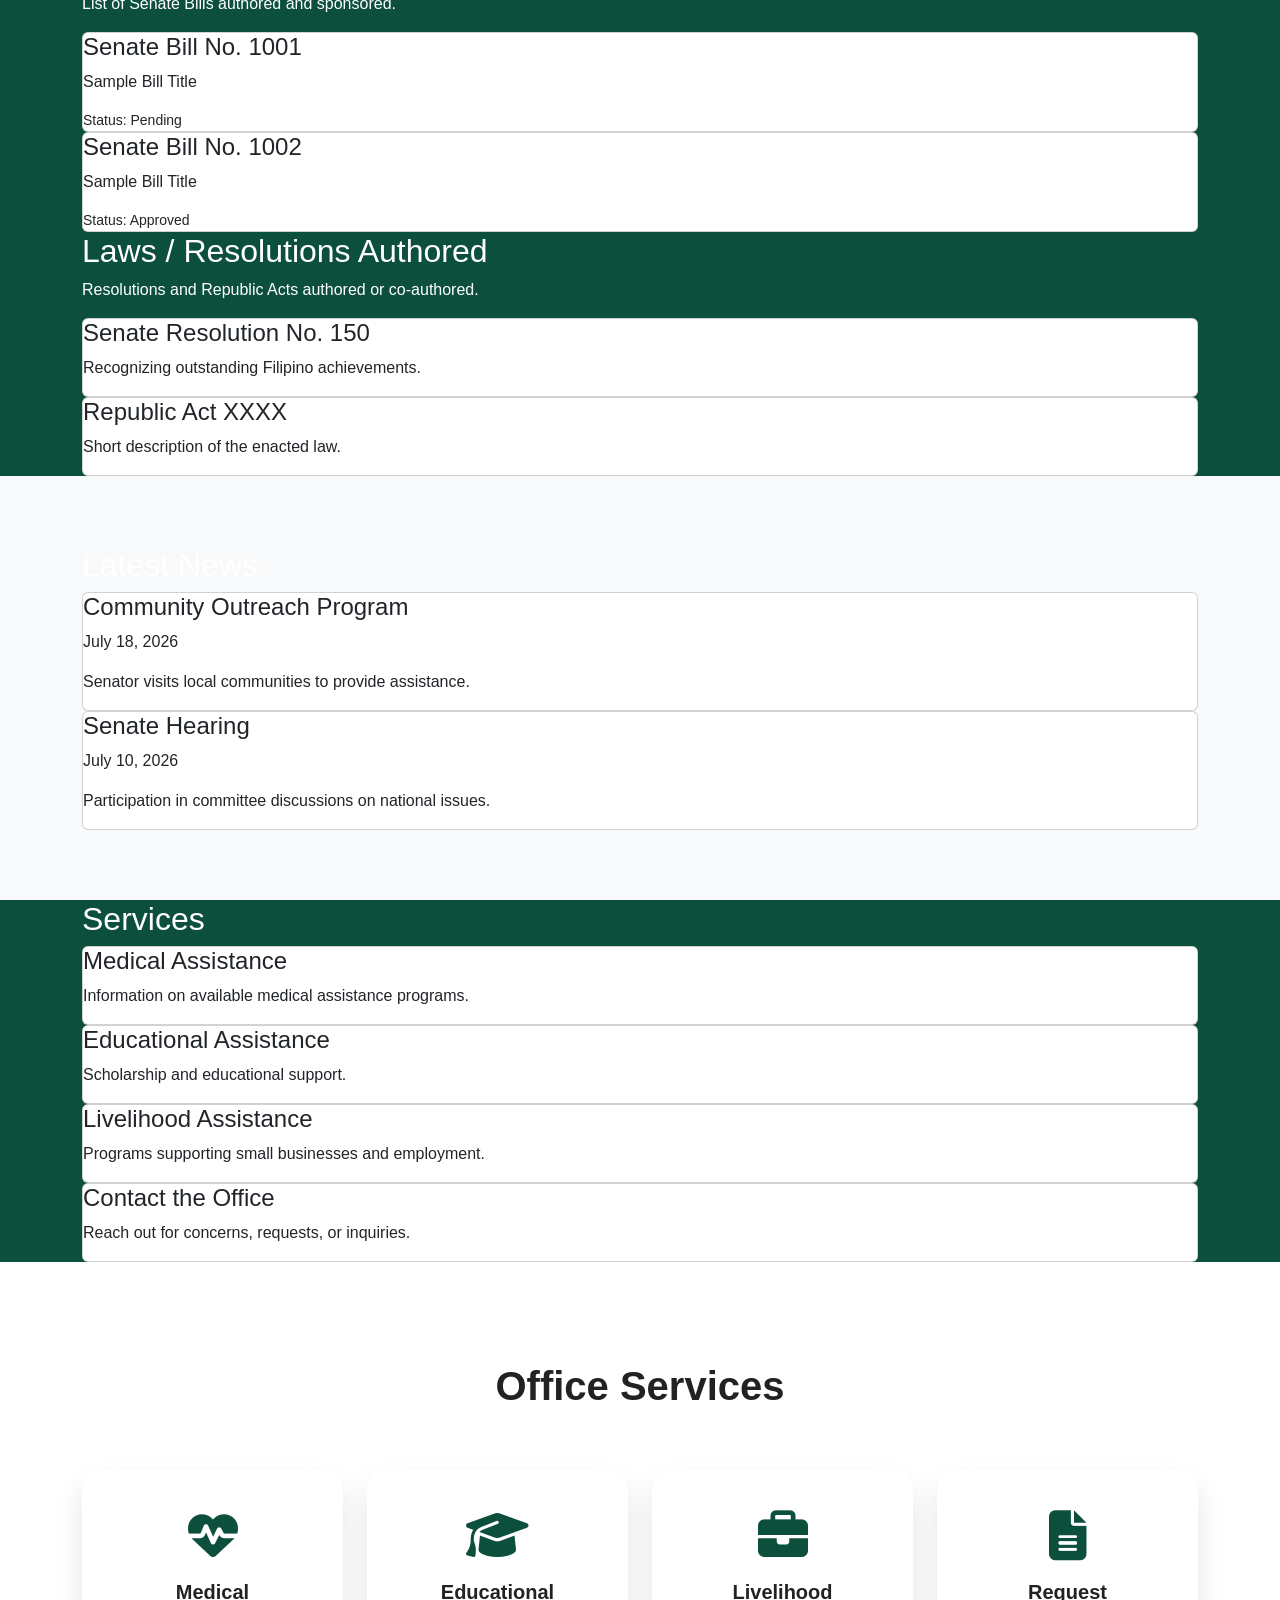
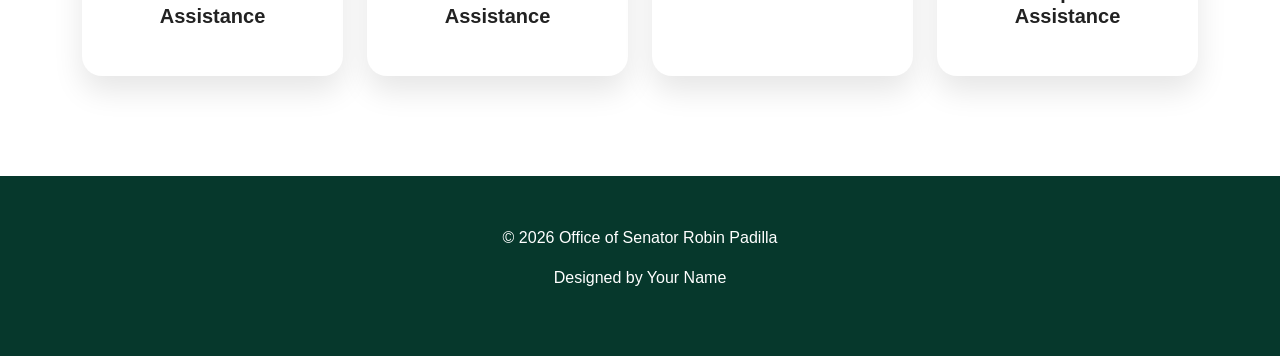
==== commit 29d88f01: "Update print statement from 'Hello' to 'Goodbye'" ====
--- a/index.html
+++ b/index.html
@@ -187,7 +187,7 @@
 
 <div class="social">
 
-<a href="https://www.facebook.com/ROBINPADILLA.OFFICIAL" target="_blank">
+<a href="https://https://www.facebook.com/OfficeOfSenatorRobinPadilla" target="_blank">
     <i class="fab fa-facebook-f"></i>
 </a>
 
@@ -294,7 +294,7 @@
 
         <div class="row g-4">
 
-            <div class="col-lg-4">
+            <div class="col-lg-4 col-md-6 col-12">
                 <div class="news-card">
                     <img src="images/TR.jpg" alt="">
                     <div class="news-content">
@@ -306,7 +306,7 @@
                     </div>
                 </div>
             </div>
-            <div class="col-lg-4">
+            <div class="col-lg-4 col-md-6 col-12">
                 <div class="news-card">
                     <img src="images/TR1.jpg" alt="">
                     <div class="news-content">
@@ -680,4 +680,4 @@
 <script src="https://cdn.jsdelivr.net/npm/bootstrap@5.3.3/dist/js/bootstrap.bundle.min.js"></script>
 
 </body>
-</html>+</html>
--- a/style.css
+++ b/style.css
@@ -1002,4 +1002,73 @@
     opacity:1;
     background:#0B5D43;
     transform:scale(1.3);
-}+}/* ===========================
+   MOBILE (768px pababa)
+=========================== */
+
+@media (max-width:768px){
+
+    /* Hero */
+
+    .hero{
+        padding:40px 15px;
+        text-align:center;
+    }
+
+    .hero-title{
+        font-size:42px;
+        line-height:1.1;
+    }
+
+    .hero-banner img{
+        width:100%;
+        height:auto;
+    }
+
+    /* Slider */
+
+    .panel{
+        width:180px;
+        height:220px;
+        margin-left:-25px;
+    }
+
+    /* News Cards */
+
+    .news-card{
+        max-width:100%;
+        margin-bottom:25px;
+    }
+
+    .news-card img{
+        height:190px;
+    }
+
+    /* Video */
+
+    .video-frame iframe{
+        height:220px;
+    }
+
+    /* Headings */
+
+    h2{
+        font-size:30px;
+    }
+
+    .section-header p{
+        font-size:15px;
+        padding:0 15px;
+    }
+
+}@media (max-width:992px){
+
+.hero-title{
+    font-size:55px;
+}
+
+.video-frame iframe{
+    height:380px;
+}
+
+}
